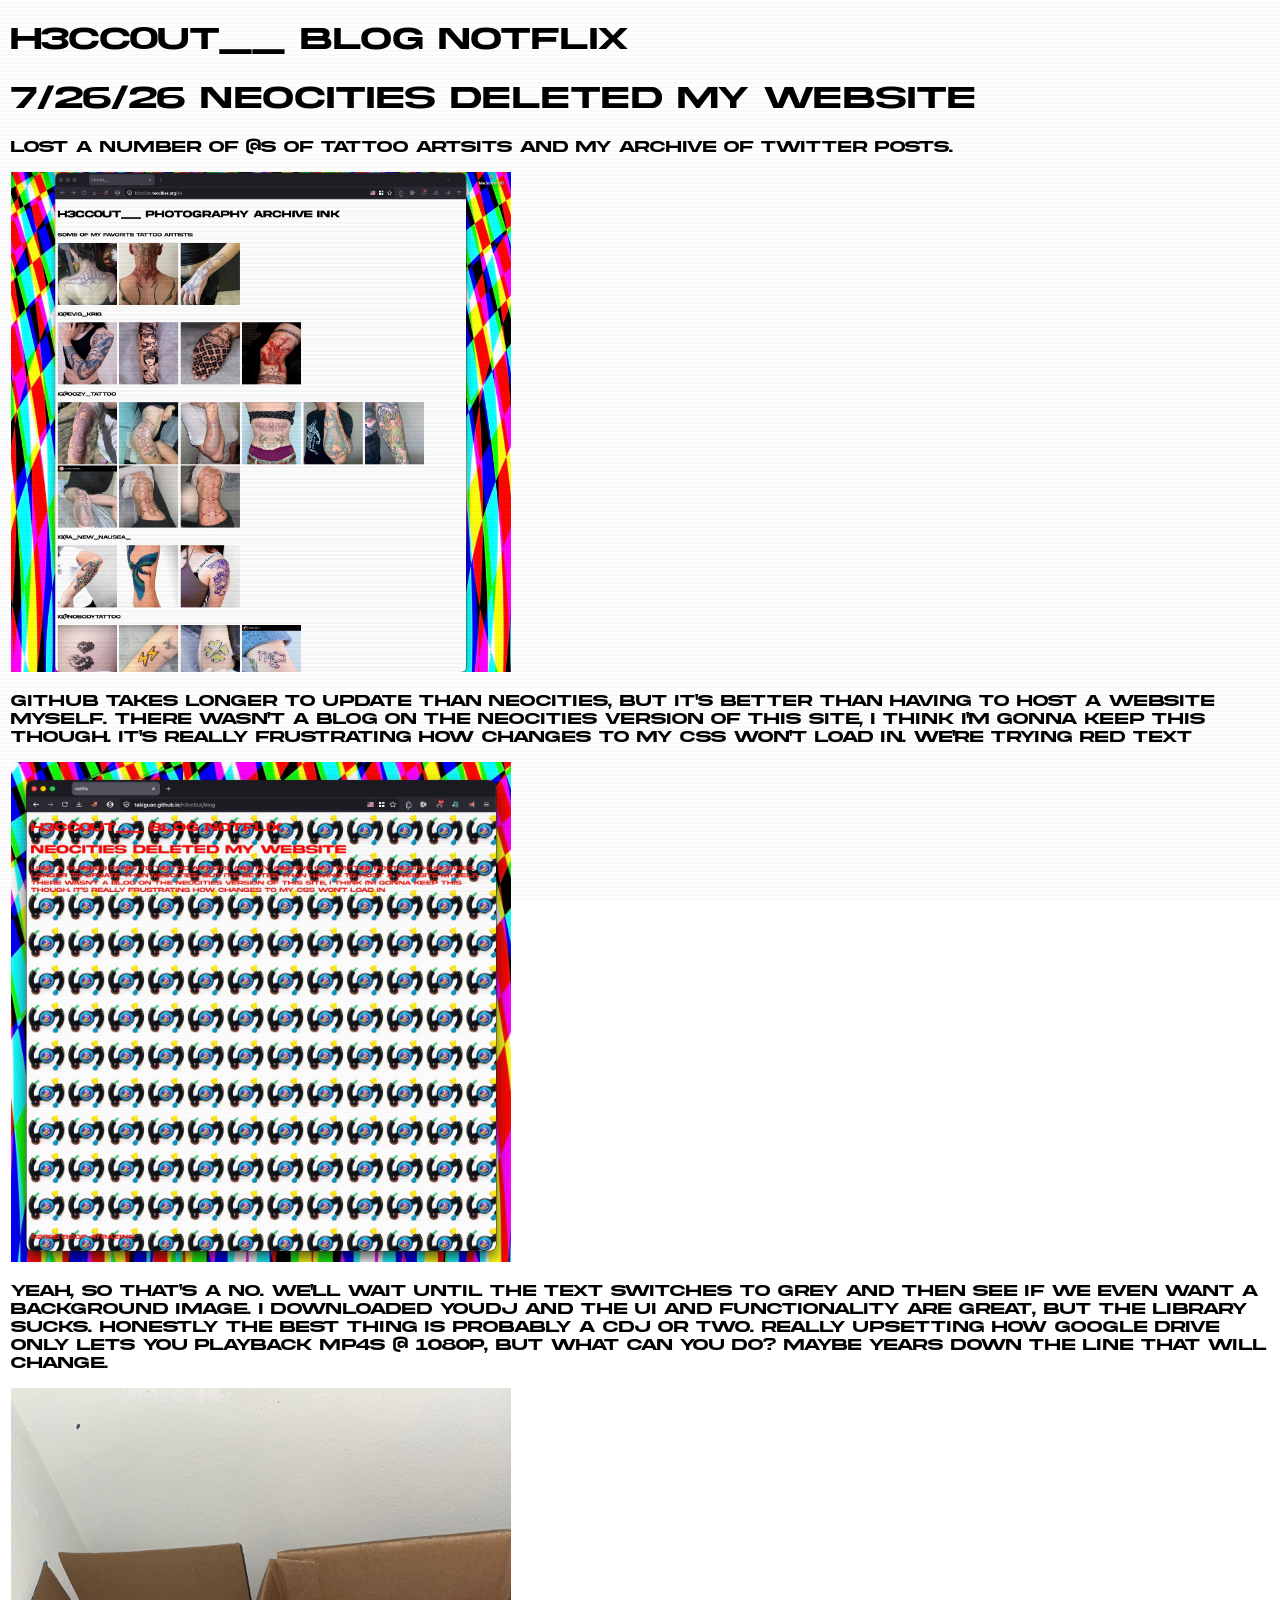
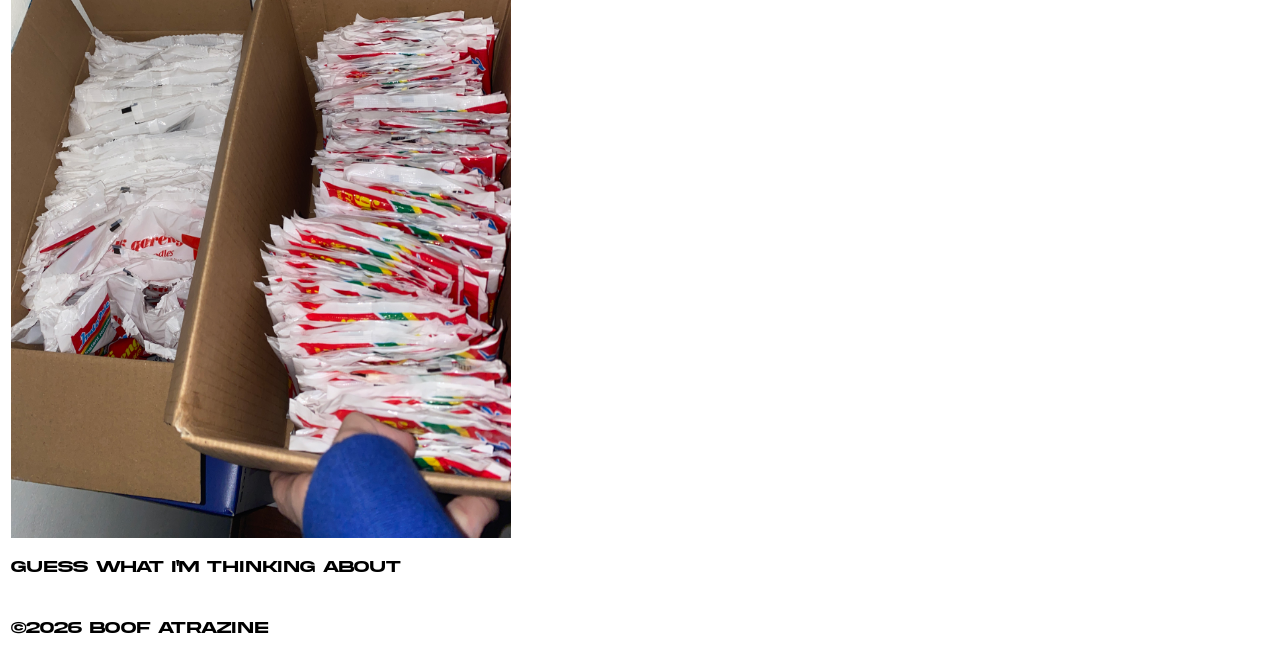
==== blog.html @ a0013b25 "Add files via upload" ====
<!DOCTYPE html>
<html lang="en">
  <head>
    <meta charset="UTF-8">
    <meta name="viewport" content="width=device-width, initial-scale=1.0">
    <meta http-equiv="X-UA-Compatible" content="ie=edge">
    <title>h3cc0ut__</title>
    
    <link rel="stylesheet" href="style.css">
  </head>
  <body>
    <main>
    <script src="index.js"></script>
    <div class="lines"></div>
    
  <h1>
<a href="index">h3cc0ut__</a><a href="blog"> blog</a><a href="notflix"> notflix</a>
</h1>

<h1>7/26/26 neocities deleted my website</h1>

      <p>lost a number of @s of tattoo artsits and my archive of twitter posts.</p> 
      <img src="images/screenshot2.jpg" width="500" height="500">
      <p> github takes longer to update than neocities, but it's better than having to host a website myself. there wasn't a blog on the neocities version of this site, i think i'm gonna keep this though. it's really frustrating how changes to my css won't load in. we're trying red text</p>
<img src="images/screenshot.jpg" width="500" height="500">
      <p>yeah, so that's a no. we'll wait until the text switches to grey and then see if we even want a background image. i downloaded youdj and the ui and functionality are great, but the library sucks. honestly the best thing is probably a cdj or two. really upsetting how google drive only lets you playback mp4s @ 1080p, but what can you do? maybe years down the line that will change.</p>
<img src="images/IMG_9107.JPG" width="500" height="750">
      <p>guess what i'm thinking about</p>
      
      </main>
 </body>
    
  <footer class="footer">
<p>©2026 boof atrazine</p>   
  </footer>
  
</html>
---- style.css ----
@font-face {
  font-family: akira;
  src: url("Akira Expanded Bold.otf");
}
body {
 font-family: akira !important;
  
}

a:link {
  color: black;
  text-decoration: none;
}

a:visited {
  color: black;
  text-decoration: none;
}

a:hover {
  color: yellow;
  text-decoration: none;
}

a:active {
  color: orange;
  text-decoration: none;
}





html, body {
  height: 100%;
  margin: 0;
}

body {
  display: flex;
  flex-direction: column;
  min-height: 100vh;

  background-size: 100px 100px;
  margin: 0;

}

main {
  flex: 1;
  padding: 0 11px;
}

.footer {
  padding: 11px;
}






.lines {
position: fixed;
left: 0;
top: 0;
width: 100vw;
height: 100vh;
pointer-events: none;
z-index: 300;
opacity: 0.05;
}
 
.lines:before {
content: '';
position: absolute;
left: 0;
top: 0;
right: 0;
bottom: 0;
pointer-events: none;
background: linear-gradient(to bottom, transparent 50%, rgba(0, 0, 0, .5) 51%);
background-size: 100% 4px;
will-change: background, background-size; animation: scanlines 0.2s linear infinite;
}
 
@keyframes scanlines {
from {
background: linear-gradient(to bottom, transparent 10%, rgba(0, 0, 0, .5) 51%); background-size: 100% 4px; }
to {
background: linear-gradient(to bottom, rgba(0, 0, 0, .5) 50%, transparent 51%);
background-size: 100% 4px;
}
}
@media only screen and (max-width: 600px);
{
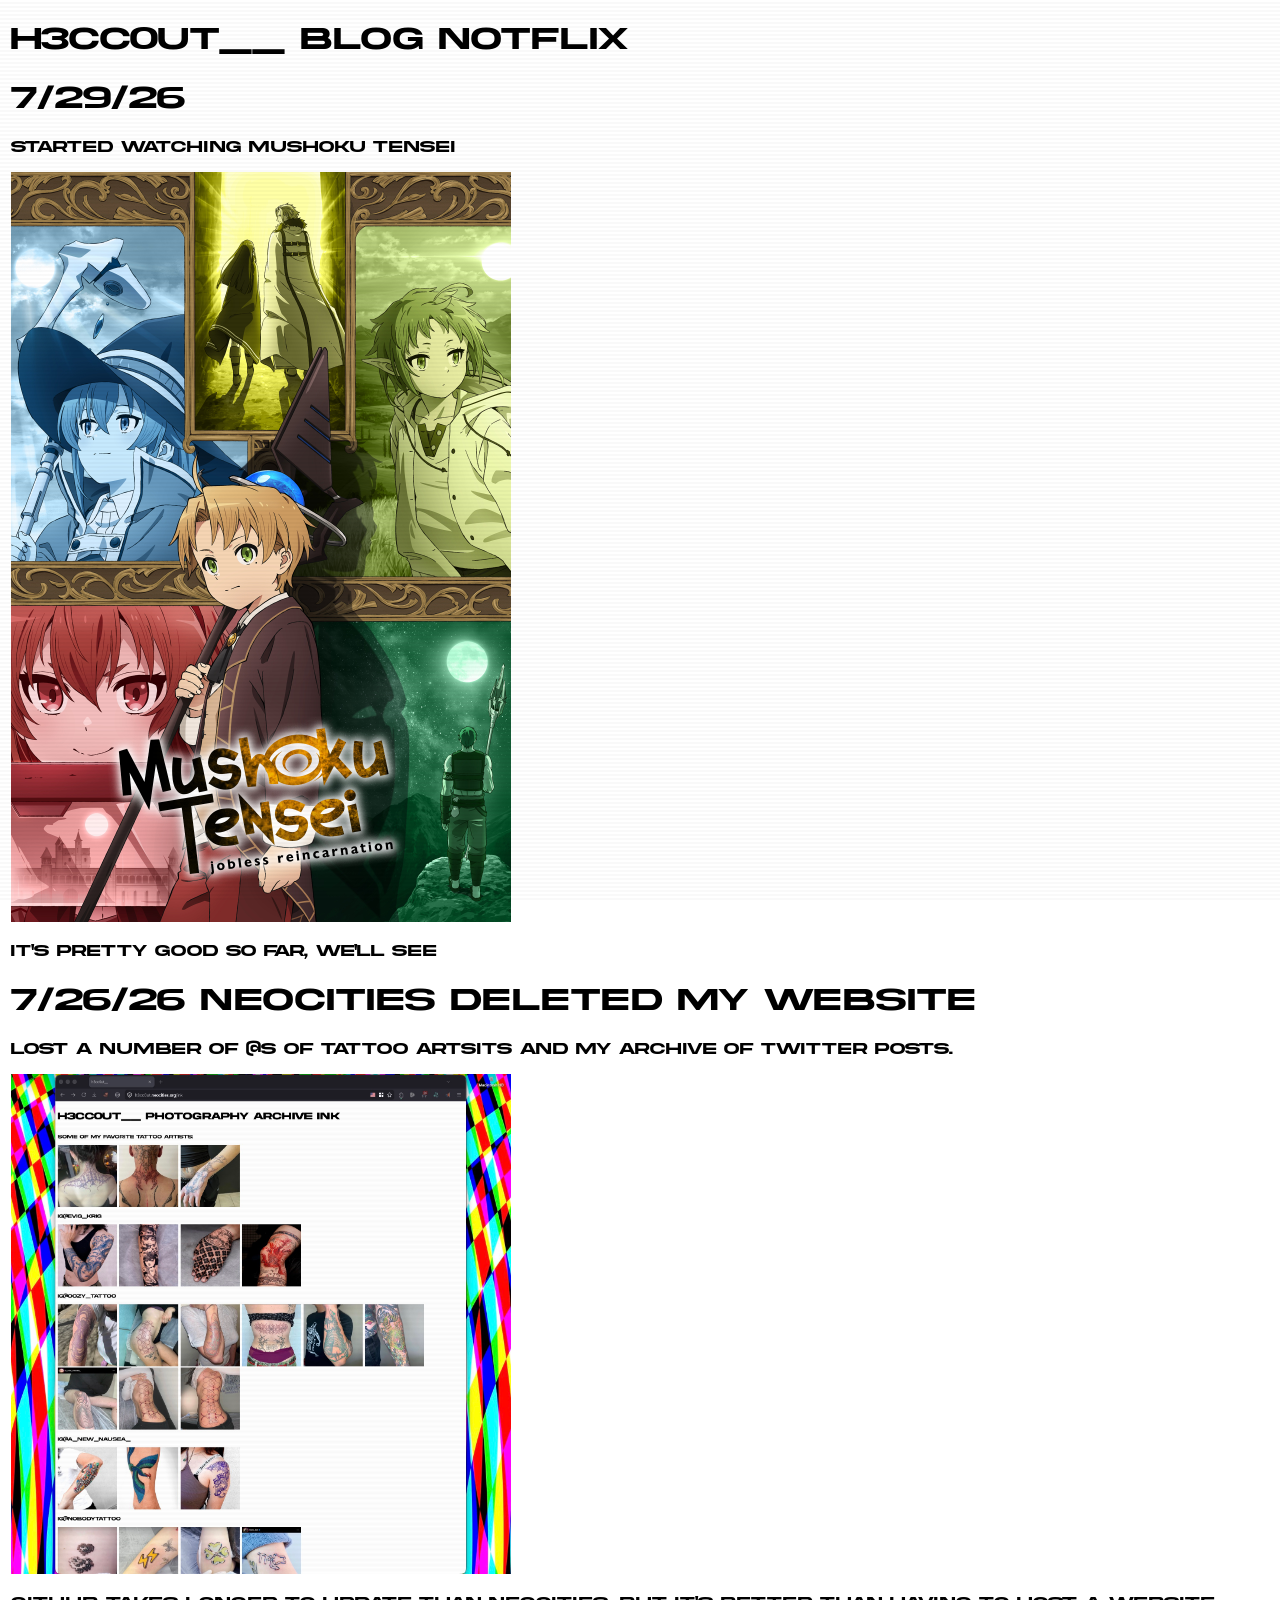
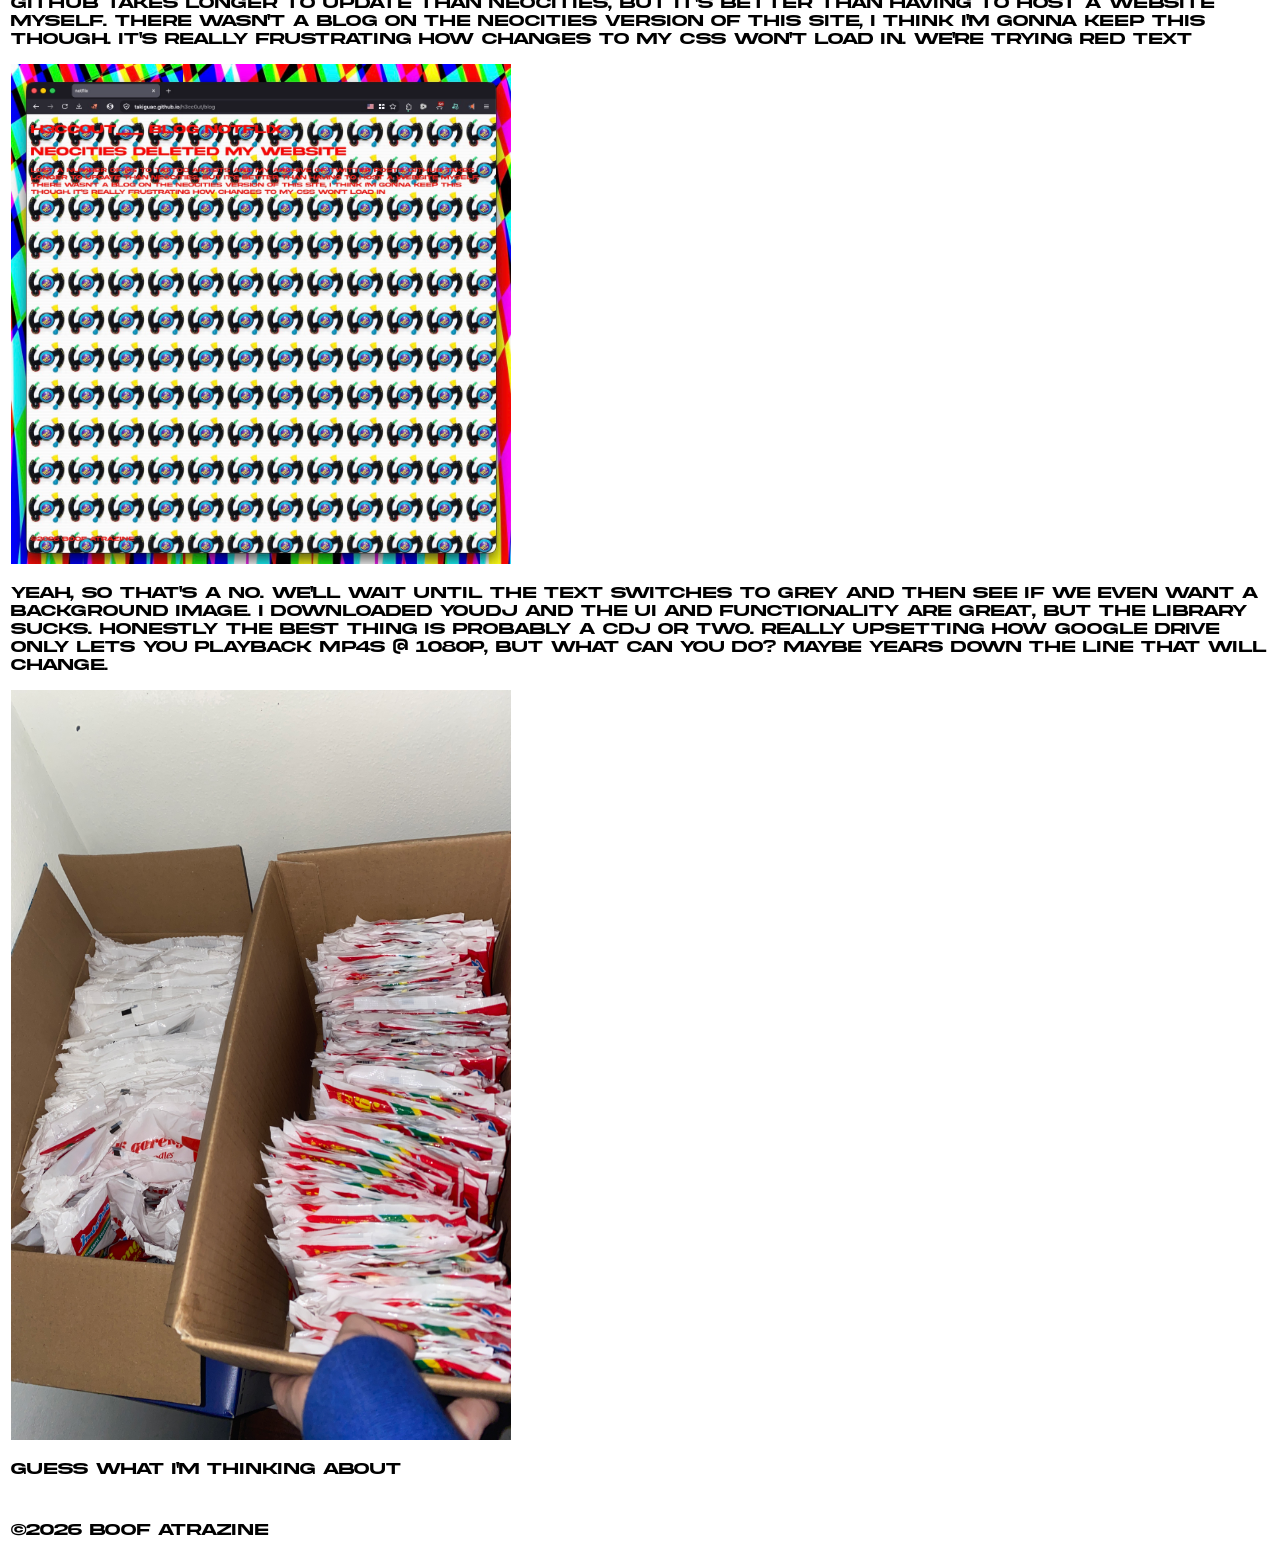
==== commit 180ff531: "Update blog.html" ====
--- a/blog.html
+++ b/blog.html
@@ -16,9 +16,12 @@
   <h1>
 <a href="index">h3cc0ut__</a><a href="blog"> blog</a><a href="notflix"> notflix</a>
 </h1>
-
+<h1>7/29/26</h1>
+      <p>started watching mushoku tensei</p>
+<img src="images/MV5BYWQwNjk3MDItNDAxMS00YTQ2LWEyNDctMGYyZTE5OGQxNGQ1XkEyXkFqcGc@._V1_.jpg" width="500" height="750">
+      <p>it's pretty good so far, we'll see</p>
+      
 <h1>7/26/26 neocities deleted my website</h1>
-
       <p>lost a number of @s of tattoo artsits and my archive of twitter posts.</p> 
       <img src="images/screenshot2.jpg" width="500" height="500">
       <p> github takes longer to update than neocities, but it's better than having to host a website myself. there wasn't a blog on the neocities version of this site, i think i'm gonna keep this though. it's really frustrating how changes to my css won't load in. we're trying red text</p>
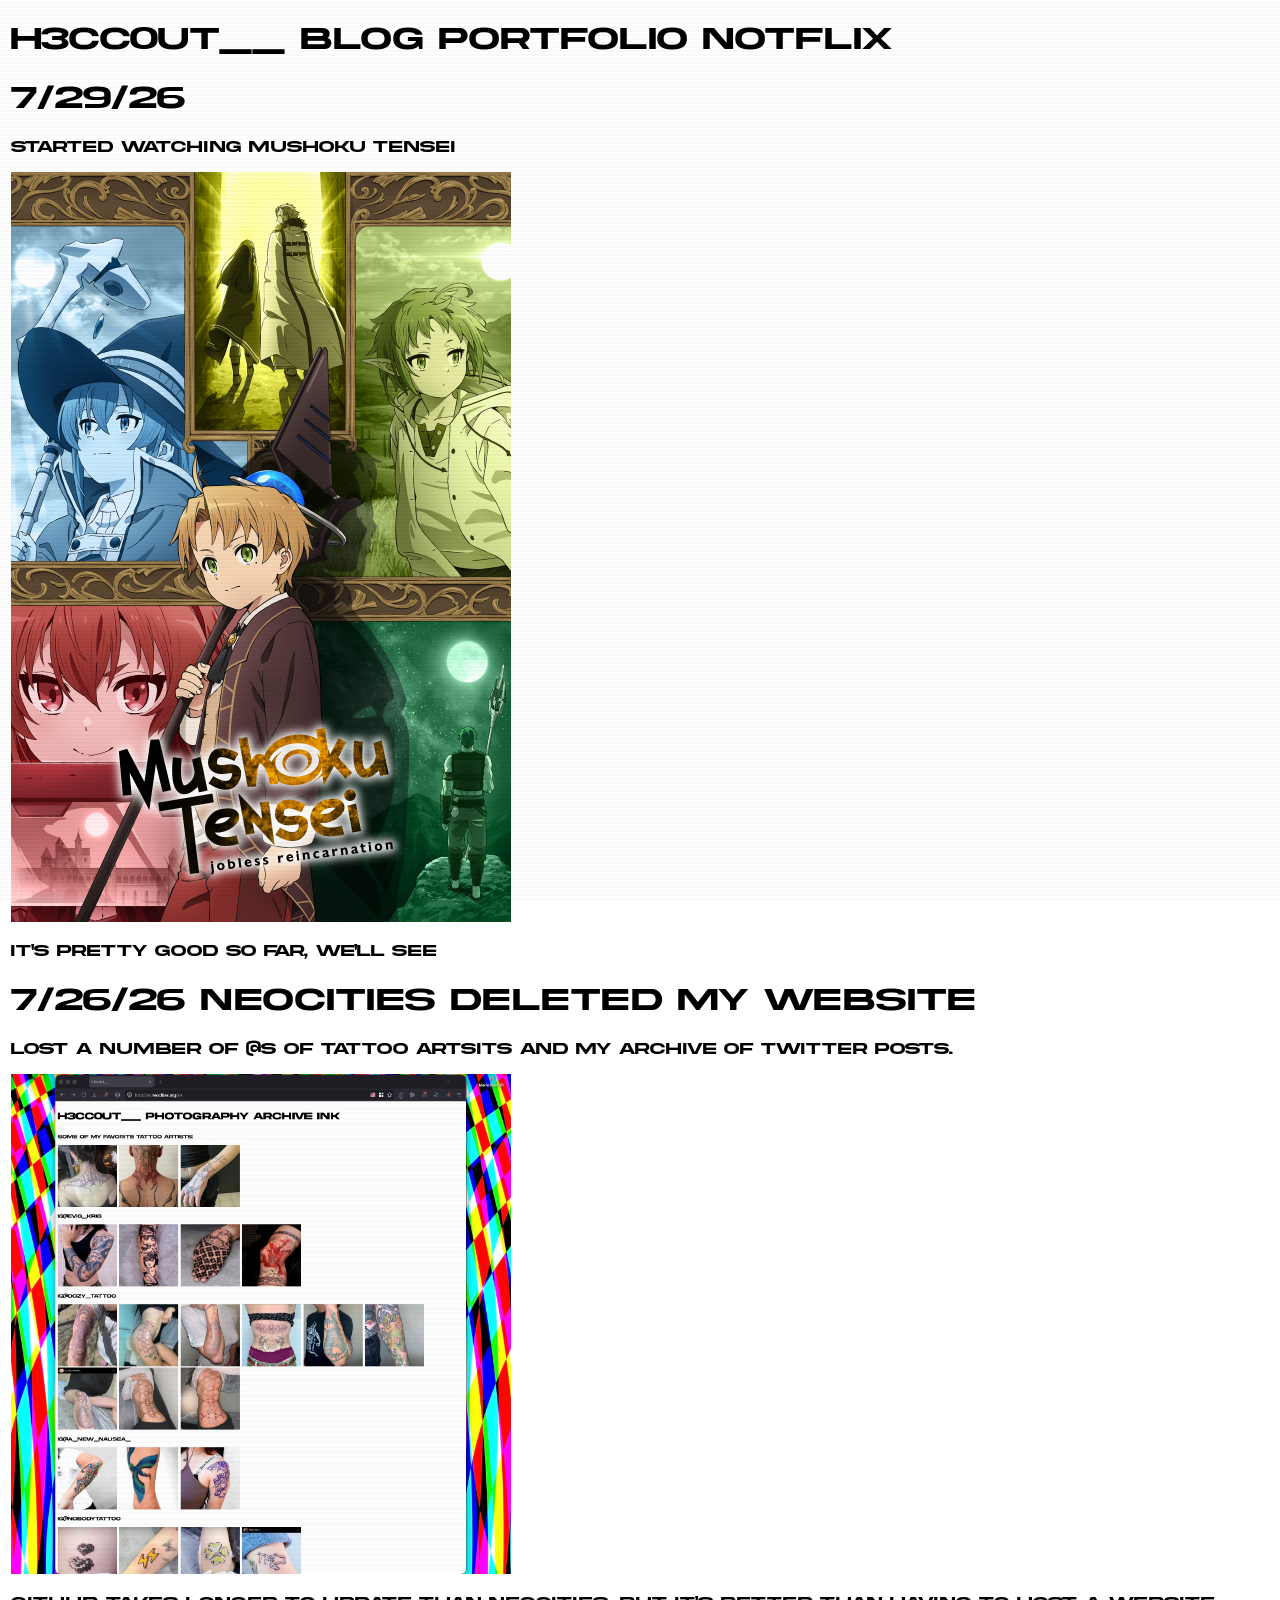
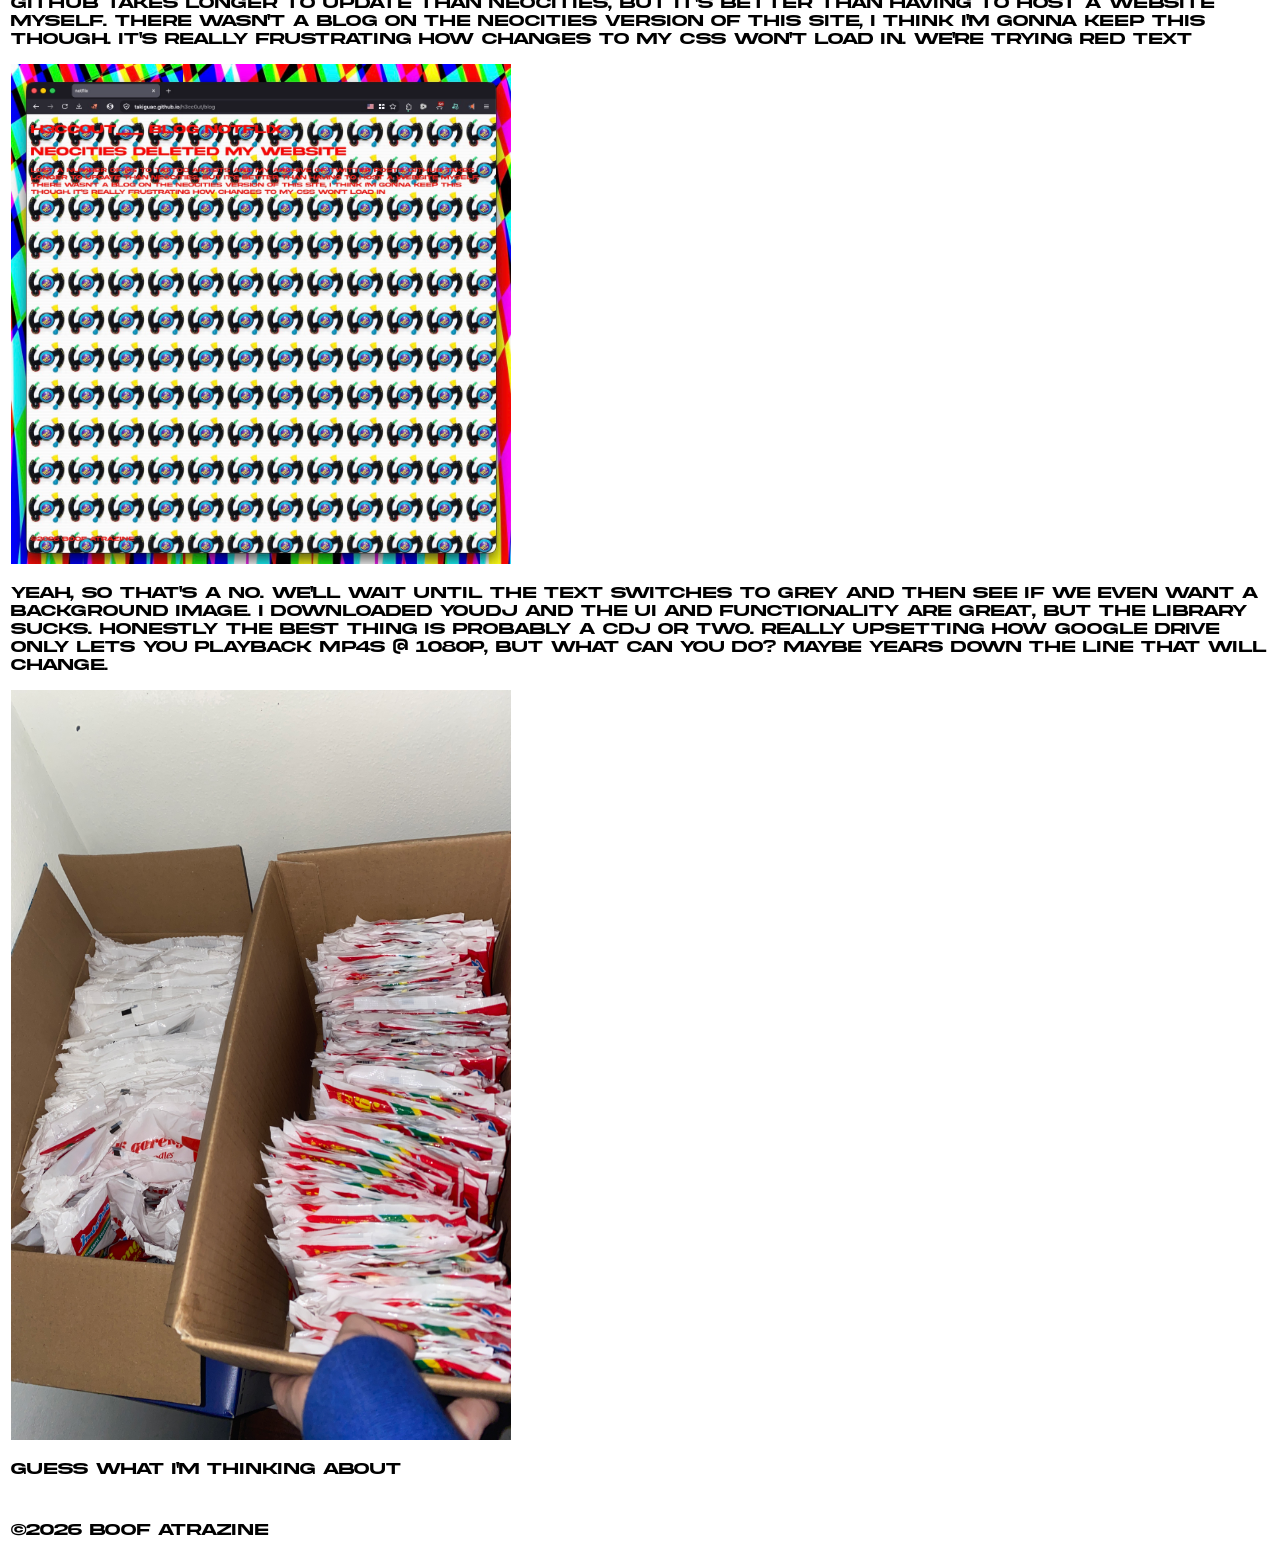
==== commit f95d0205: "Update blog.html" ====
--- a/blog.html
+++ b/blog.html
@@ -14,7 +14,7 @@
     <div class="lines"></div>
     
   <h1>
-<a href="index">h3cc0ut__</a><a href="blog"> blog</a><a href="notflix"> notflix</a>
+<a href="index">h3cc0ut__</a><a href="blog"> blog</a><a href="portfolio"> portfolio</a><a href="notflix"> notflix</a>
 </h1>
 <h1>7/29/26</h1>
       <p>started watching mushoku tensei</p>
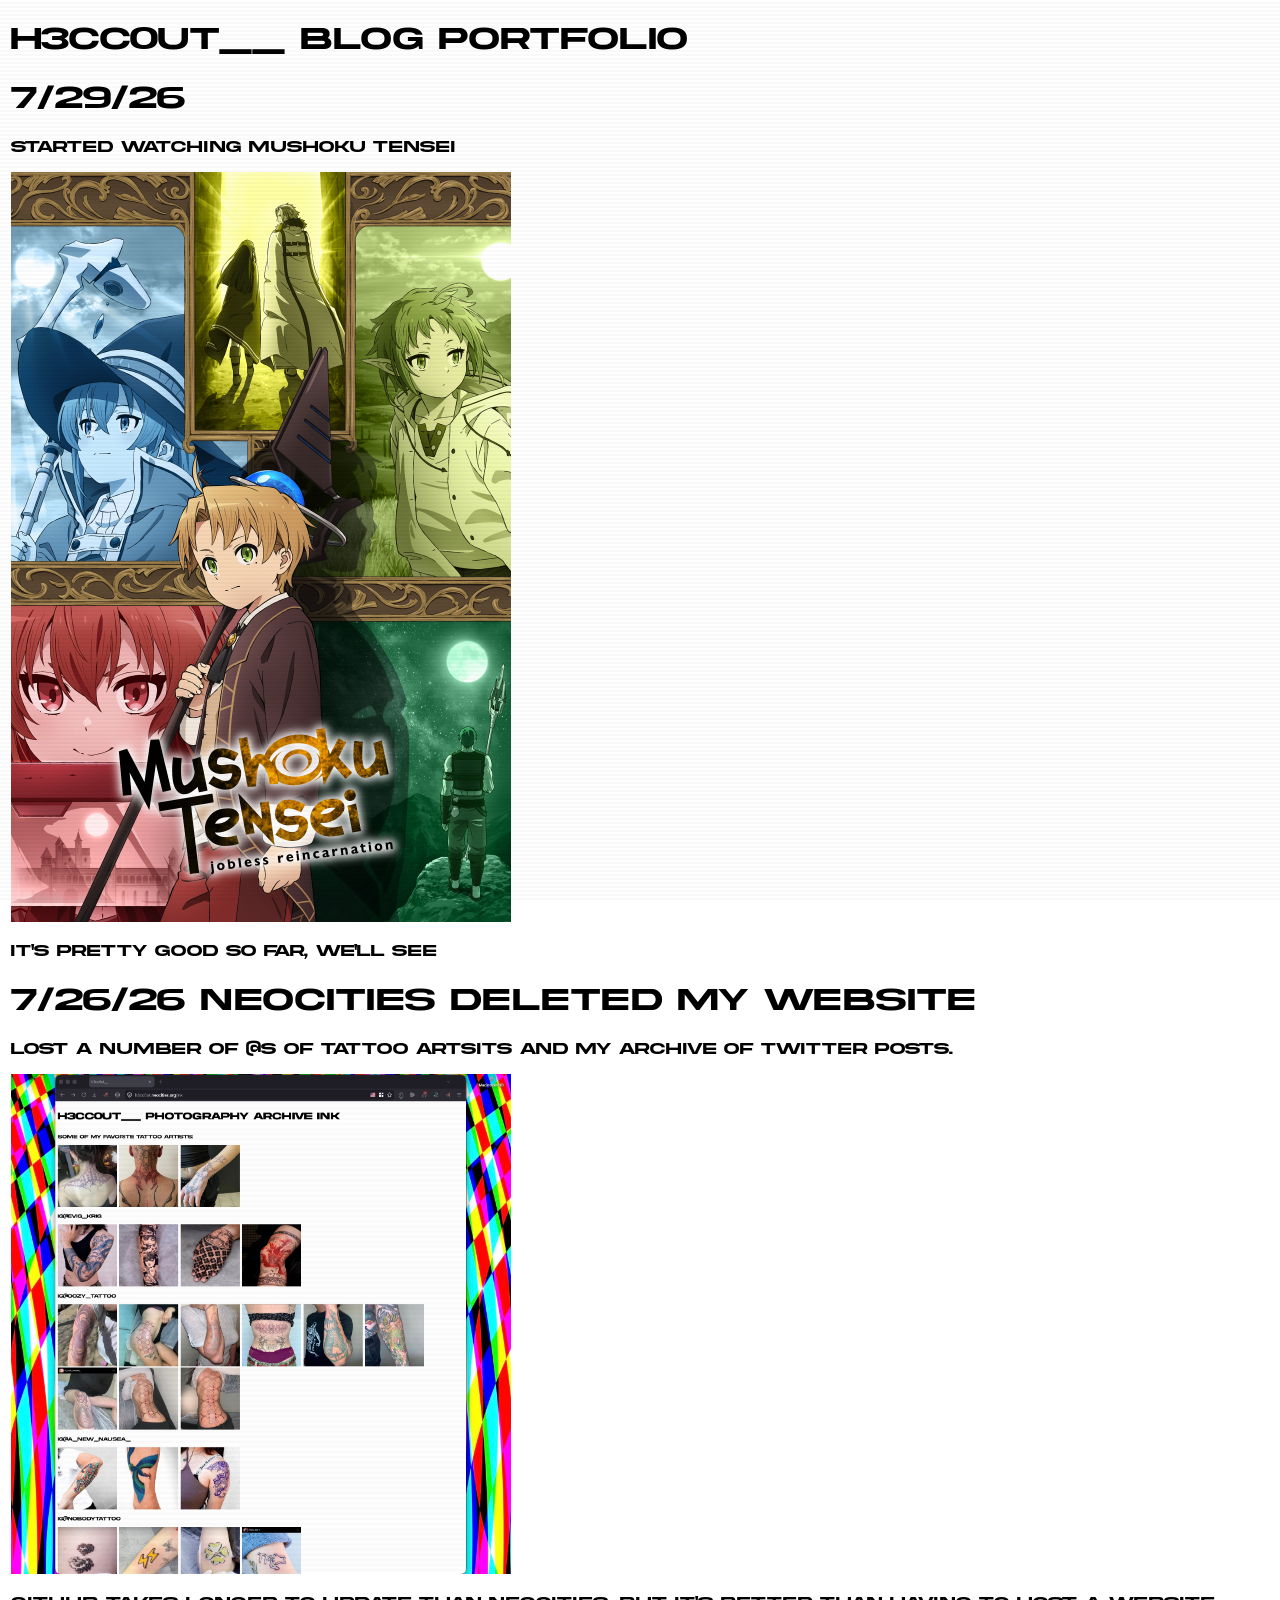
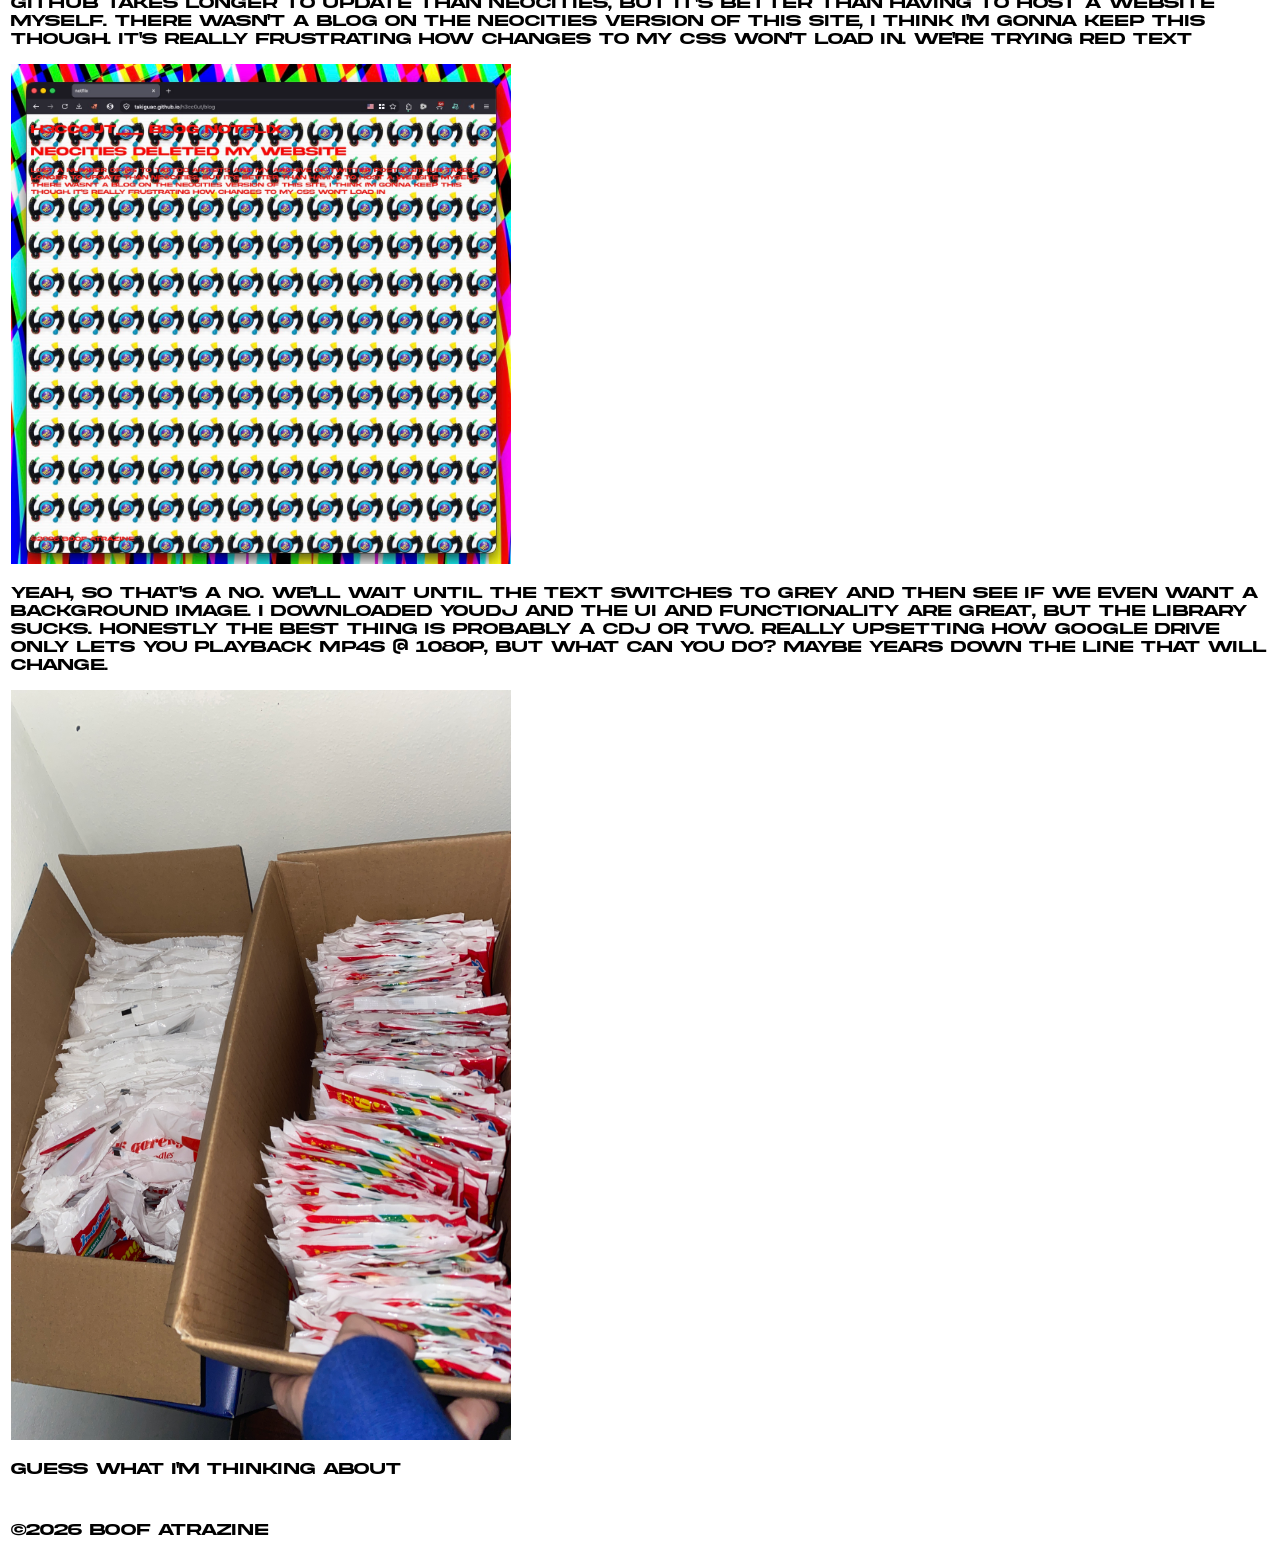
==== commit d2b9576a: "Update blog.html" ====
--- a/blog.html
+++ b/blog.html
@@ -14,7 +14,7 @@
     <div class="lines"></div>
     
   <h1>
-<a href="index">h3cc0ut__</a><a href="blog"> blog</a><a href="portfolio"> portfolio</a><a href="notflix"> notflix</a>
+<a href="index">h3cc0ut__</a><a href="blog"> blog</a><a href="portfolio"> portfolio</a>
 </h1>
 <h1>7/29/26</h1>
       <p>started watching mushoku tensei</p>
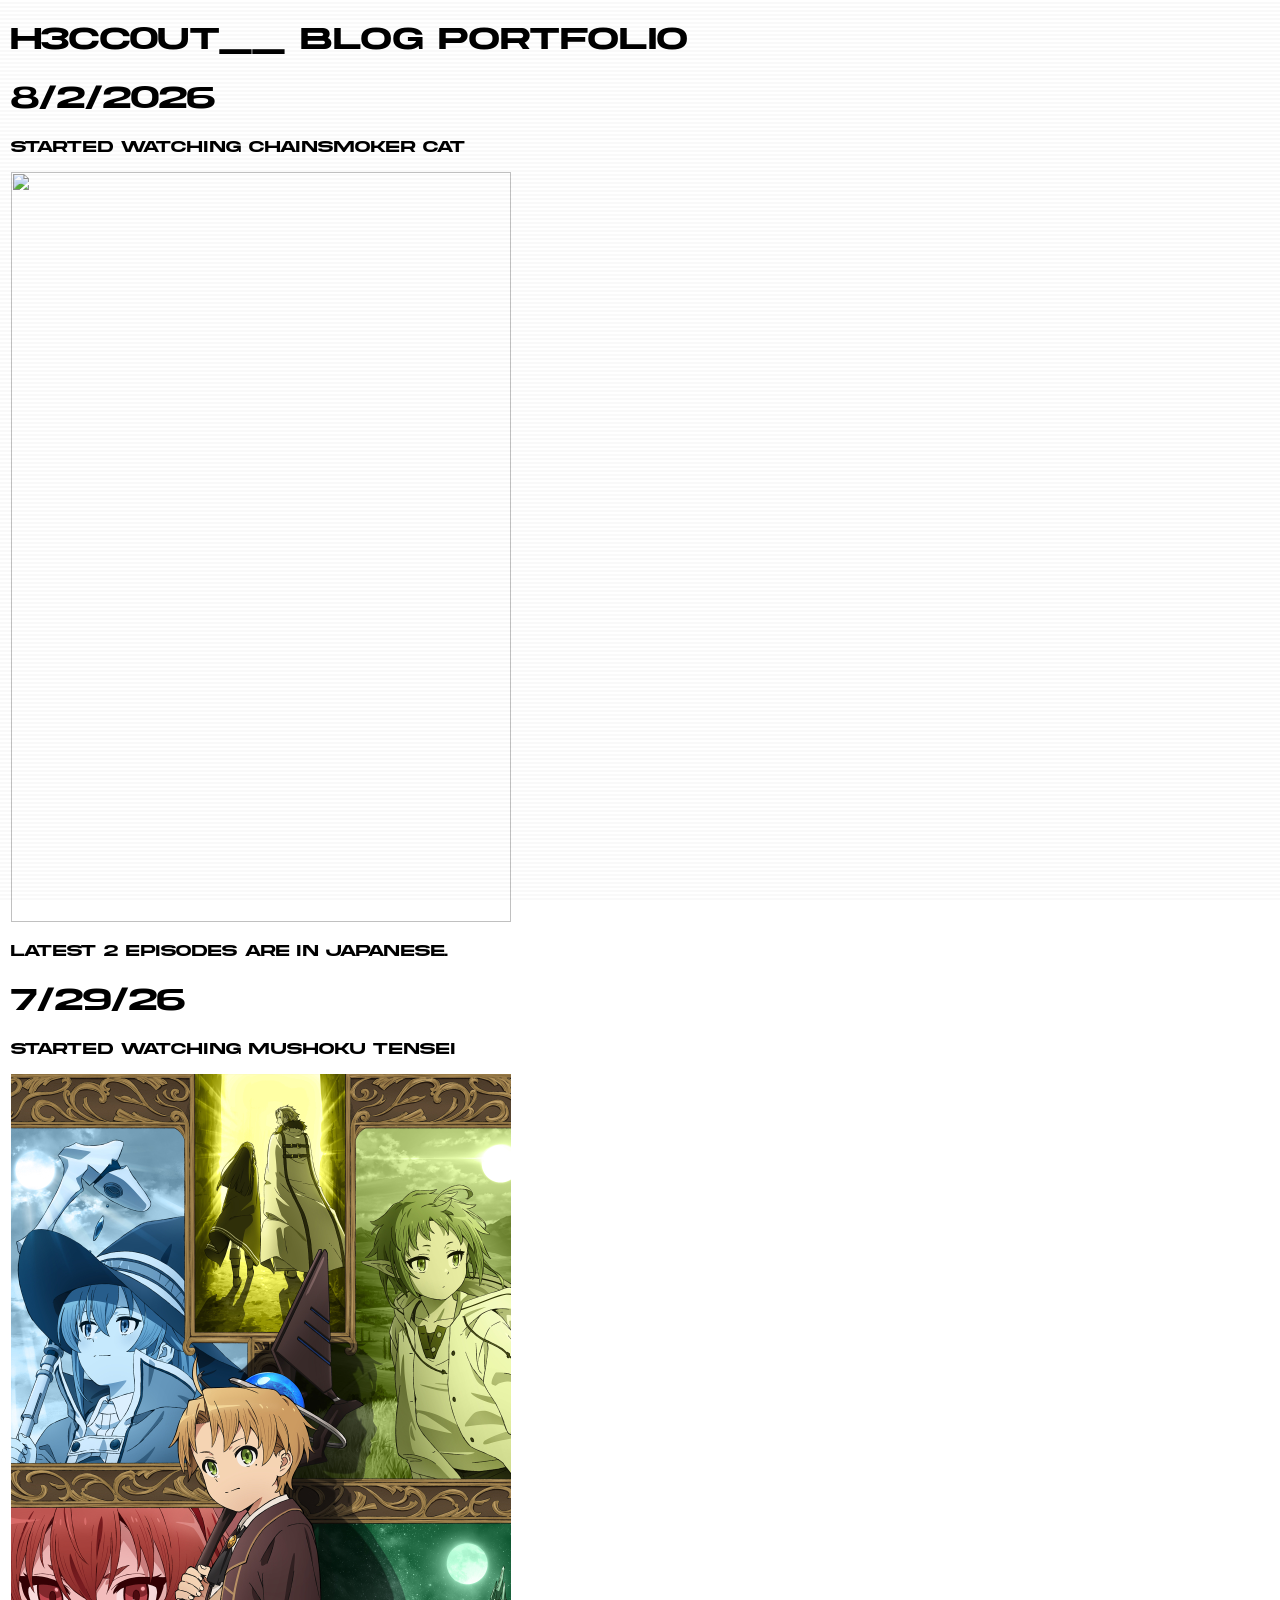
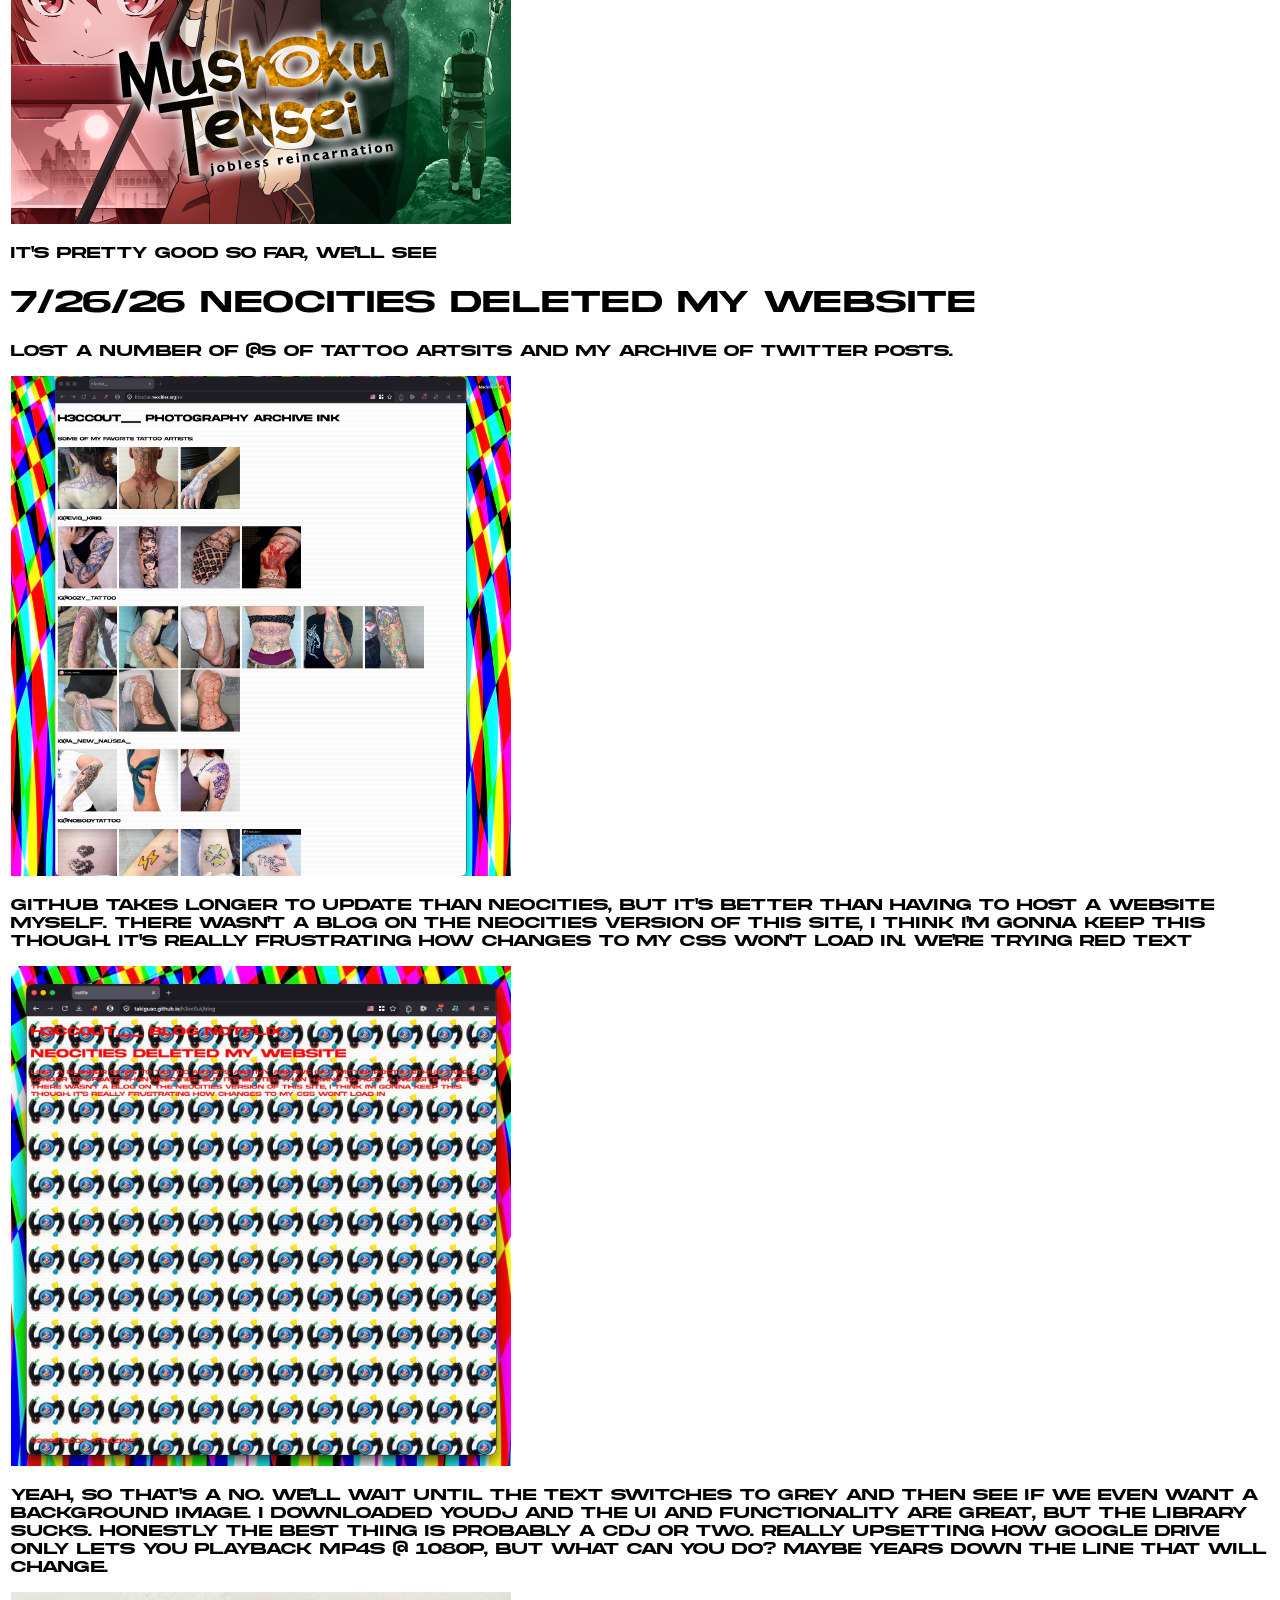
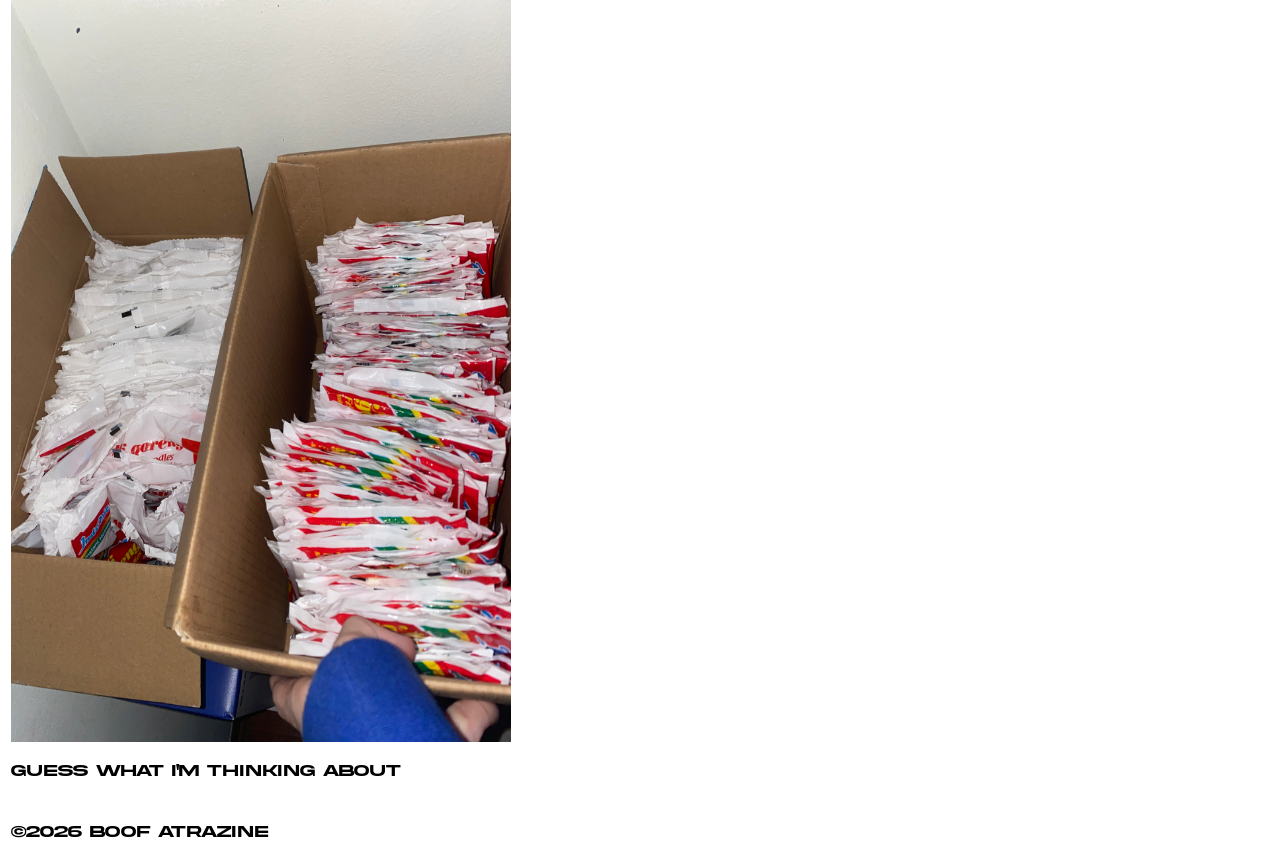
==== commit 6c59d089: "Update blog.html" ====
--- a/blog.html
+++ b/blog.html
@@ -16,6 +16,10 @@
   <h1>
 <a href="index">h3cc0ut__</a><a href="blog"> blog</a><a href="portfolio"> portfolio</a>
 </h1>
+<h1>8/2/2026</h1>
+      <p>started watching chainsmoker cat</p>
+      <img src="https://upload.wikimedia.org/wikipedia/en/7/73/Yani_Neko_01.png"width="500" height="750">
+      <p>latest 2 episodes are in japanese.</p>
 <h1>7/29/26</h1>
       <p>started watching mushoku tensei</p>
 <img src="images/MV5BYWQwNjk3MDItNDAxMS00YTQ2LWEyNDctMGYyZTE5OGQxNGQ1XkEyXkFqcGc@._V1_.jpg" width="500" height="750">
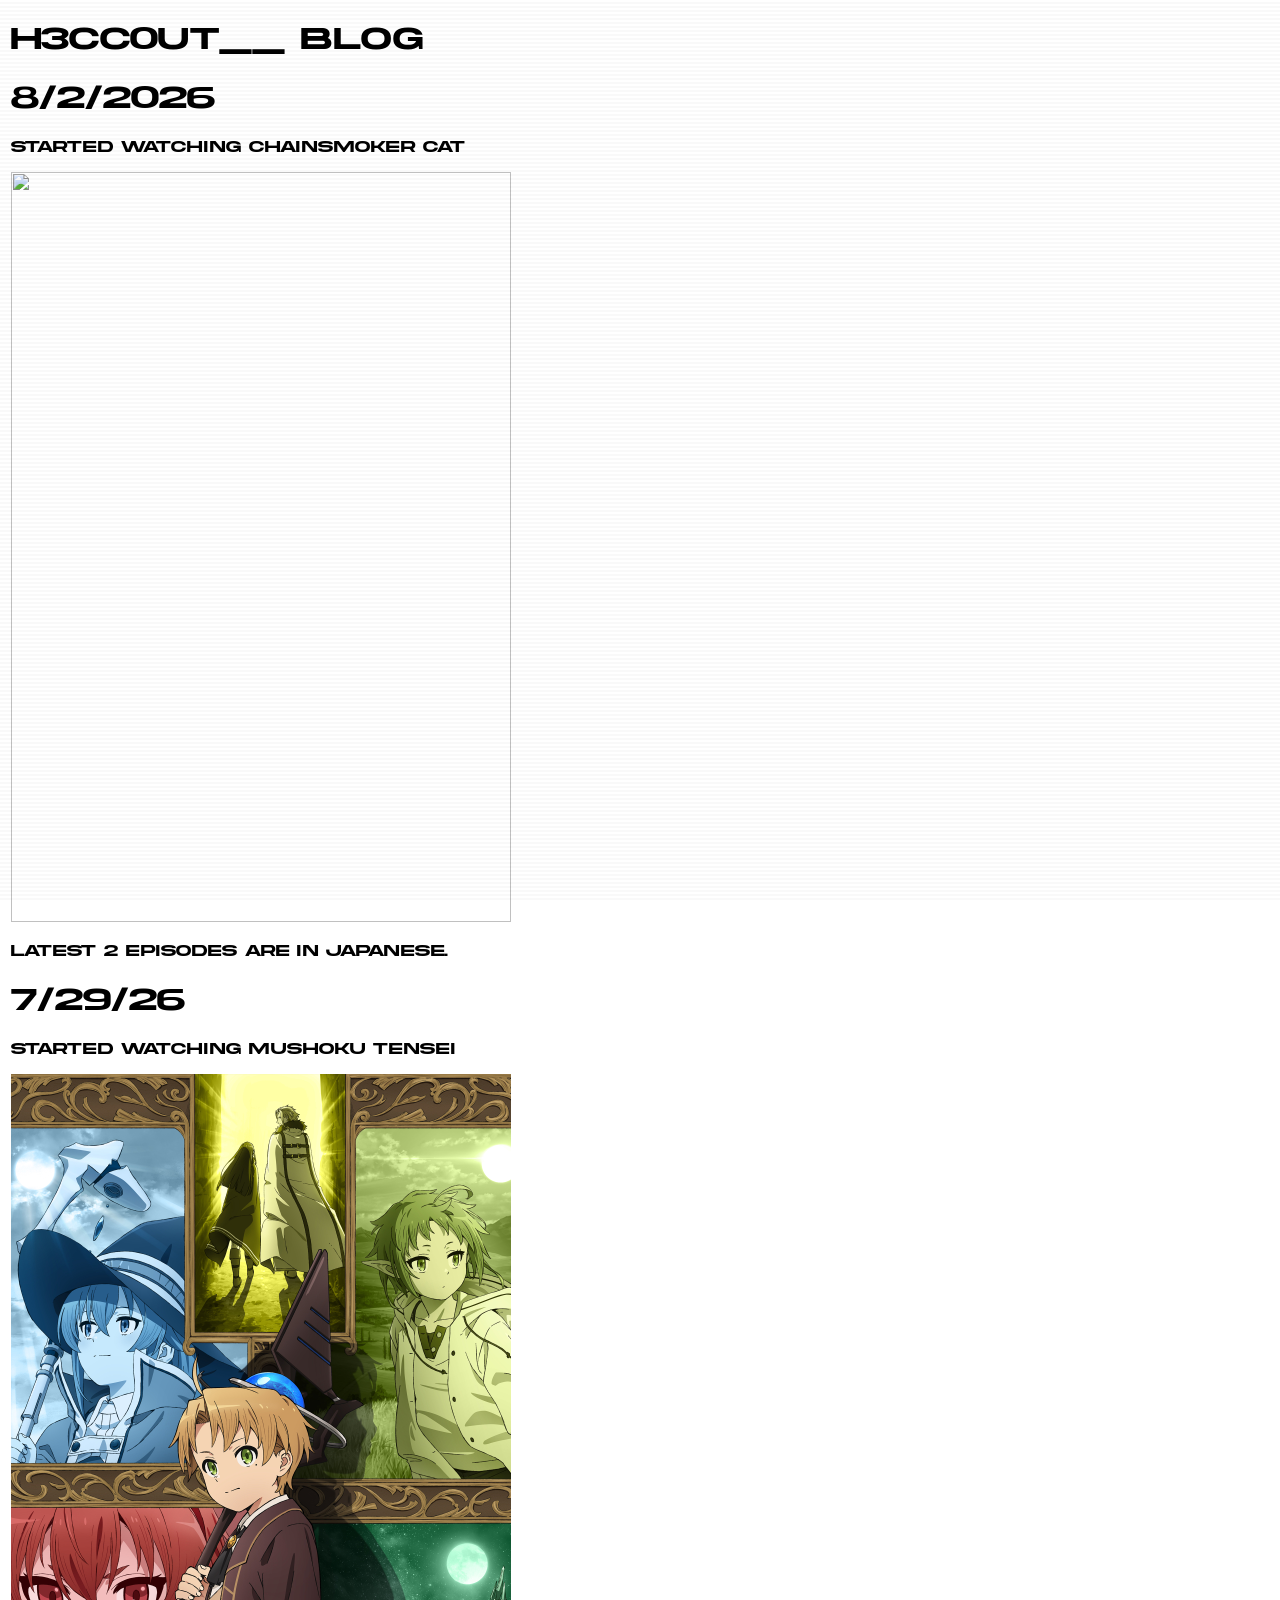
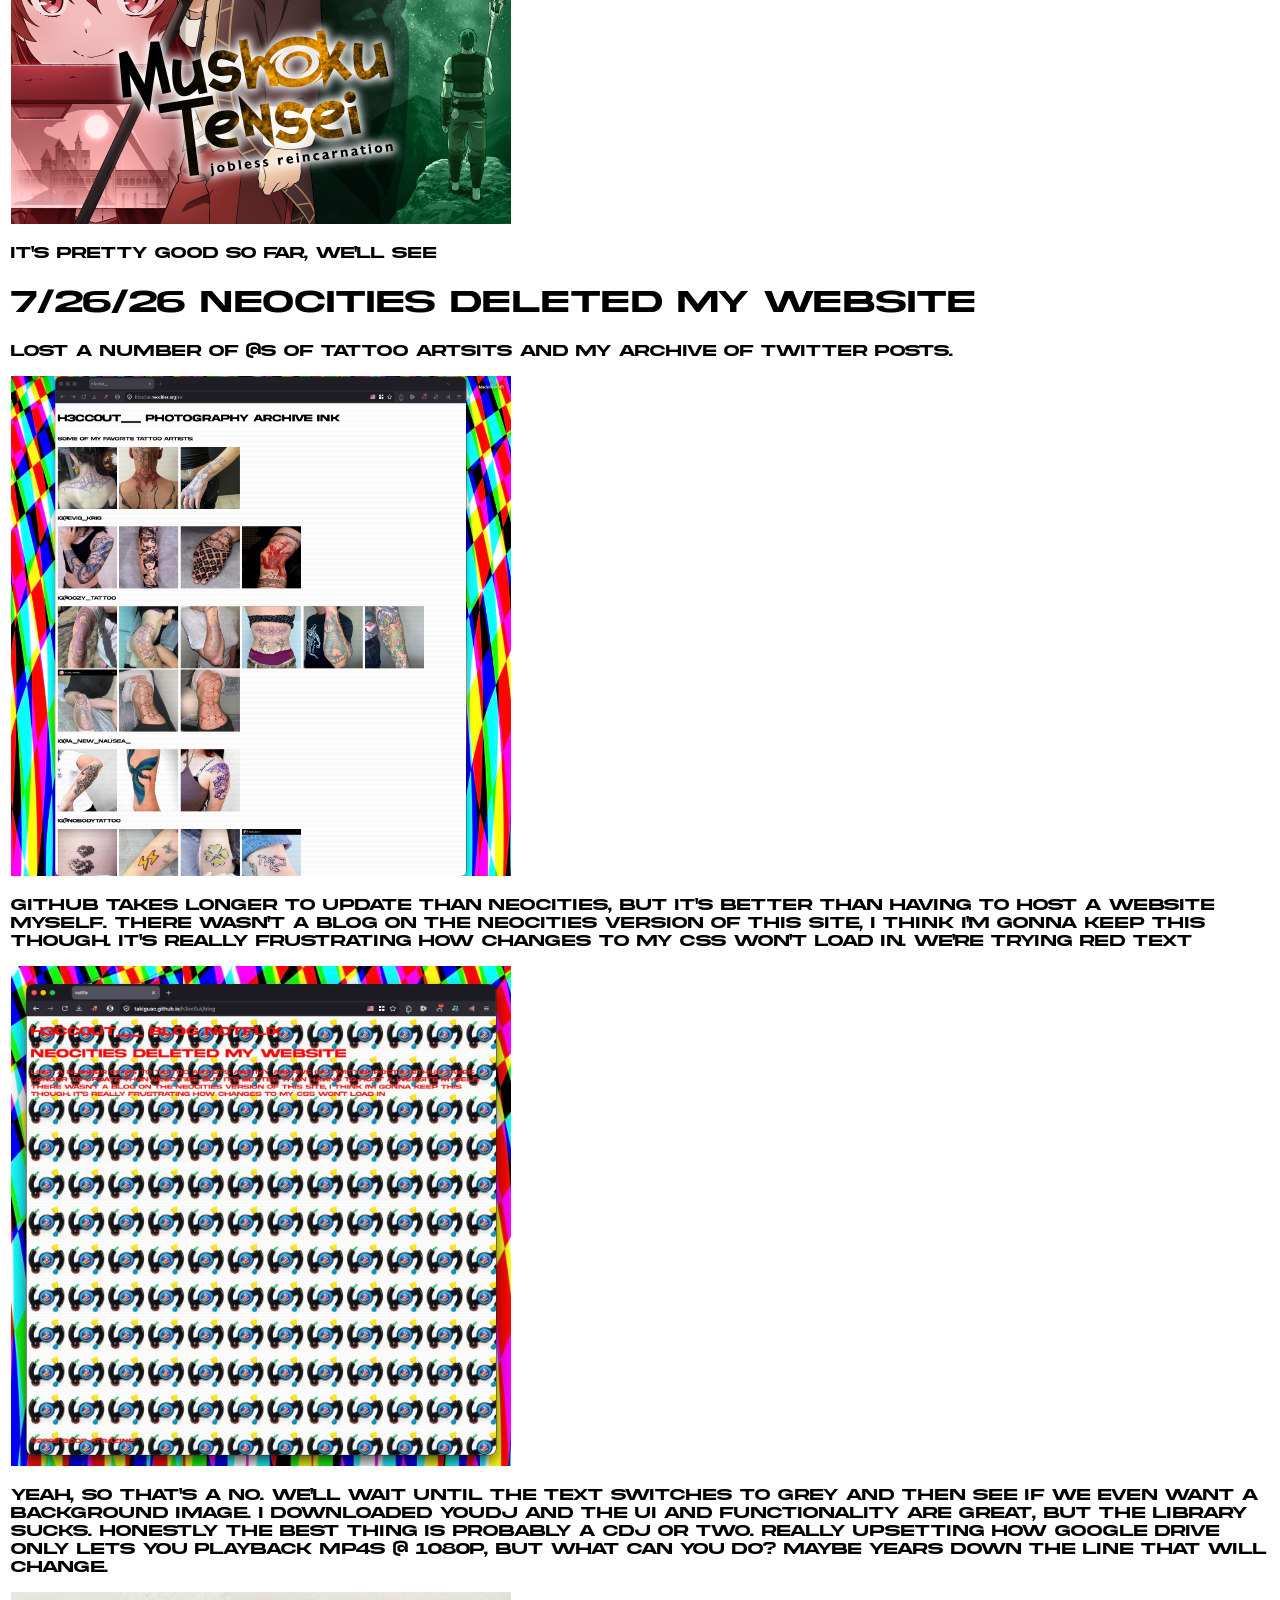
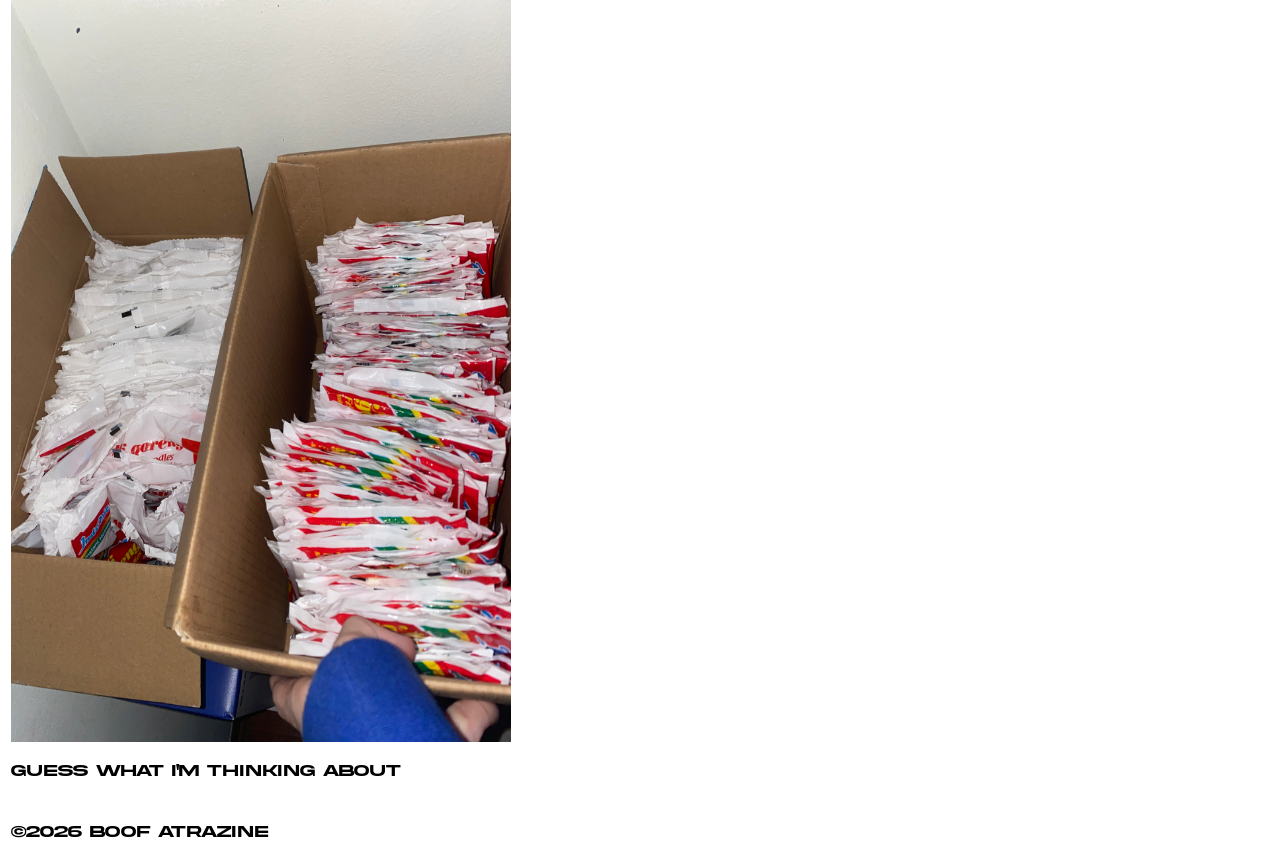
==== commit c6cb3083: "Update blog.html" ====
--- a/blog.html
+++ b/blog.html
@@ -14,7 +14,7 @@
     <div class="lines"></div>
     
   <h1>
-<a href="index">h3cc0ut__</a><a href="blog"> blog</a><a href="portfolio"> portfolio</a>
+<a href="index">h3cc0ut__</a><a href="blog"> blog</a>
 </h1>
 <h1>8/2/2026</h1>
       <p>started watching chainsmoker cat</p>
@@ -38,7 +38,7 @@
  </body>
     
   <footer class="footer">
-<p>©2026 boof atrazine</p>   
+<p>©2026 boof <a href="notflix">atrazine</a></p>   
   </footer>
   
 </html>
